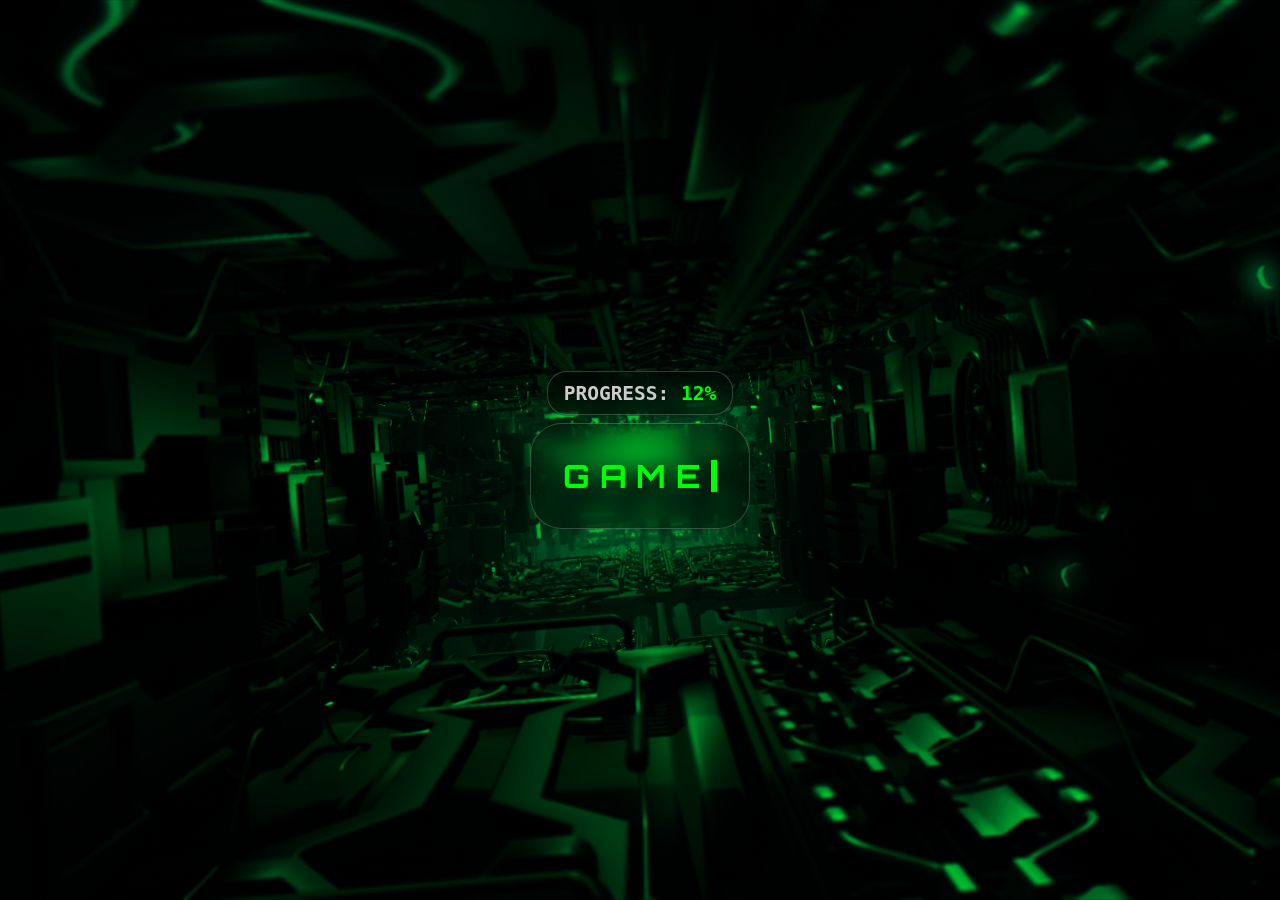
==== index.html @ bdadd158 "Add files via upload" ====
<!DOCTYPE html>
<html lang="en">
<head>
    <meta charset="UTF-8">
    <meta name="viewport" content="width=device-width, initial-scale=1.0">
    <title>Mini Project</title>
    <link rel="preconnect" href="https://fonts.googleapis.com">
    <link rel="preconnect" href="https://fonts.gstatic.com" crossorigin>
    <link href="https://fonts.googleapis.com/css2?family=Orbitron:wght@400..900&display=swap" rel="stylesheet">
    <style>
        * {
            padding: 0;
            margin: 0;
            transition: 0.3s ease;
            box-sizing: border-box;
            font-family: "Orbitron", monospace, sans-serif;
        }
        body{
            display: flex;
            flex-direction: column;
            align-items: center;
            justify-content: center;
            height: 100dvh;
            width: 100dvw;
            overflow: hidden;    
            background-image: url(3d-illustration-futuristic-design-spaceship-interior.jpg);
            background-size: cover;
            background-repeat: no-repeat;
            background-position: center;
            background-blend-mode: multiply;
            background-color: #0f3;
            padding: 2em;
            gap: .5em;
            text-align: center;
        }
        h2{
            color: #ccc;
            -webkit-backdrop-filter: blur(10px);
            backdrop-filter: blur(10px);
            padding: .5em .8em;
            background: #0005;
            border-radius: 1em;
            border: 1px solid #fff3;
            font-family: monospace;
            text-transform: uppercase;
            span{
                font-family: monospace;
                color: #0f0;    
            }
        }
        h1{
            display: flex;
            align-items: center;
            gap: .3em;
            color: #0f0;
            -webkit-backdrop-filter: blur(10px);
            backdrop-filter: blur(10px);
            padding: 1em;
            background: #0005;
            border-radius: 1em;
            border: 1px solid #fff3;
            span{
                display: none;
            }
            hr{
                height: 1em;
                border: 3px solid #0f0;
                animation: blink 0.7s linear infinite;
            }
        }
        @keyframes blink {
            0%, 45%, 100%{
                opacity: 0;
            }
            50%, 95%{
                opacity: 1;
            }
        }
    </style>    
</head>
<body>
    <h2>Progress: <span id="counter">0%</span></h2> 
    <h1>
        <span class="letter" title="15" id="1">G</span>
        <span class="letter" title="14" id="2">A</span>
        <span class="letter" title="13" id="3">M</span>
        <span class="letter" title="12" id="4">E</span>
        <span class="letter" title="11" id="5">•</span>
        <span class="letter" title="10" id="6">L</span>
        <span class="letter" title="9" id="7">O</span>
        <span class="letter" title="8" id="8">A</span>
        <span class="letter" title="7" id="9">D</span>
        <span class="letter" title="6" id="10">I</span>
        <span class="letter" title="5" id="11">N</span>
        <span class="letter" title="4" id="12">G</span>
        <span class="letter" title="3" id="13">.</span>
        <span class="letter" title="2" id="14">.</span>
        <span class="letter" title="1" id="15">.</span>
        <hr>
    </h1>  

    <script>
        const letters = document.querySelectorAll(".letter");
        const counter = document.getElementById("counter");
        
        function run(){            
            setTimeout(()=>{
                write();
            }, 1000);

            function write(){
                letters.forEach(letter => {
                    let num = Number(letter.id);
                    setTimeout(()=>{ 
                        letter.style.display = "block";
                    }, num*50);
                });
                setTimeout(()=>{erase()}, 2500);
            }

            function erase(){
                letters.forEach(letter => {
                    let num = Number(letter.title);
                    setTimeout(()=>{ 
                        letter.style.display = "none";
                    }, num*50);
                });
                setTimeout(()=>{write()}, 900);
            }

            let count = 0;
            setInterval(() => {
                if(count < 100) {
                    count++;
                    counter.textContent = count + '%';
                } else {                    
                    count = 100;
                }
            }, (1000*10)/100);

        }
        run();
        setTimeout(()=>{
            setTimeout(()=>{
                window.location = 'advance/index.html';
            }, 1000*10);
        }, 1000);

    </script> 
</body>
</html>
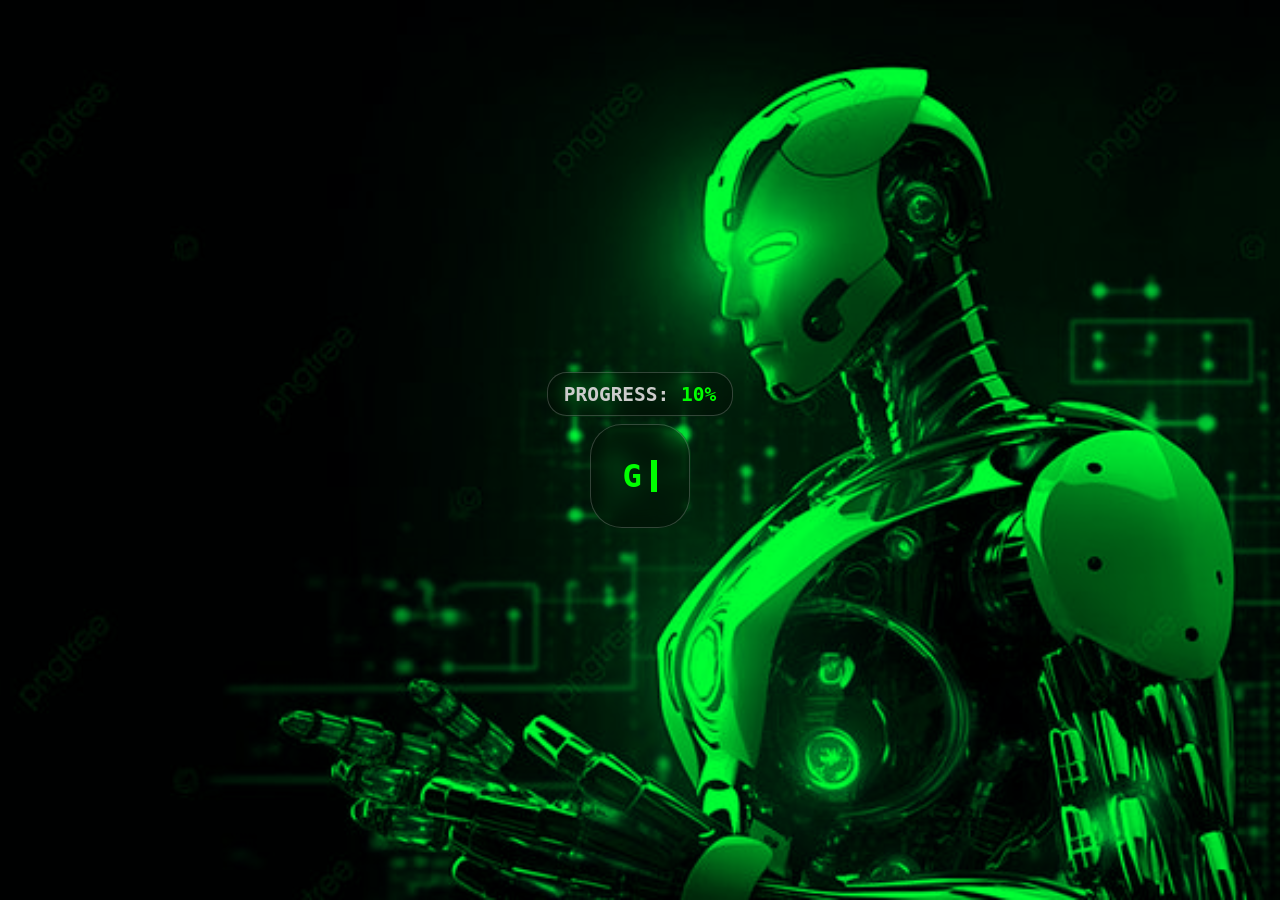
==== commit 2dd58518: "Modify background image and CSS styles Updated background image and adjusted styles." ====
--- a/index.html
+++ b/index.html
@@ -23,7 +23,7 @@
             height: 100dvh;
             width: 100dvw;
             overflow: hidden;    
-            background-image: url(3d-illustration-futuristic-design-spaceship-interior.jpg);
+            background-image: url(bgimg.jpg);
             background-size: cover;
             background-repeat: no-repeat;
             background-position: center;
@@ -148,4 +148,5 @@
 
     </script> 
 </body>
-</html>+
+</html>
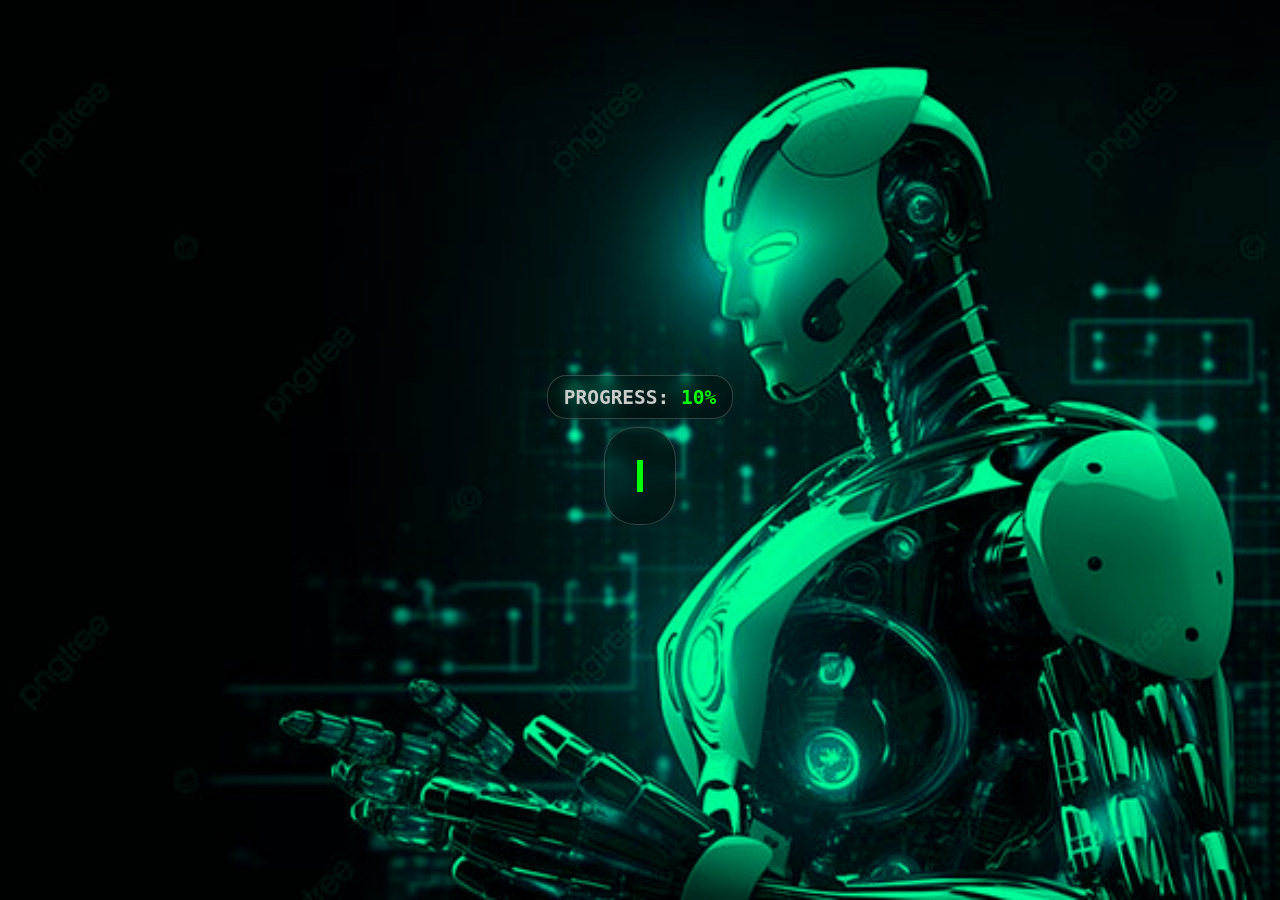
==== commit 12d029ce: "Modify styles and structure in index.html Updated background color and layout styles." ====
--- a/index.html
+++ b/index.html
@@ -28,7 +28,7 @@
             background-repeat: no-repeat;
             background-position: center;
             background-blend-mode: multiply;
-            background-color: #0f3;
+            background-color: #0f9;
             padding: 2em;
             gap: .5em;
             text-align: center;
@@ -50,7 +50,9 @@
         }
         h1{
             display: flex;
+            flex-wrap: wrap;
             align-items: center;
+            justify-content: center;
             gap: .3em;
             color: #0f0;
             -webkit-backdrop-filter: blur(10px);
@@ -150,3 +152,4 @@
 </body>
 
 </html>
+
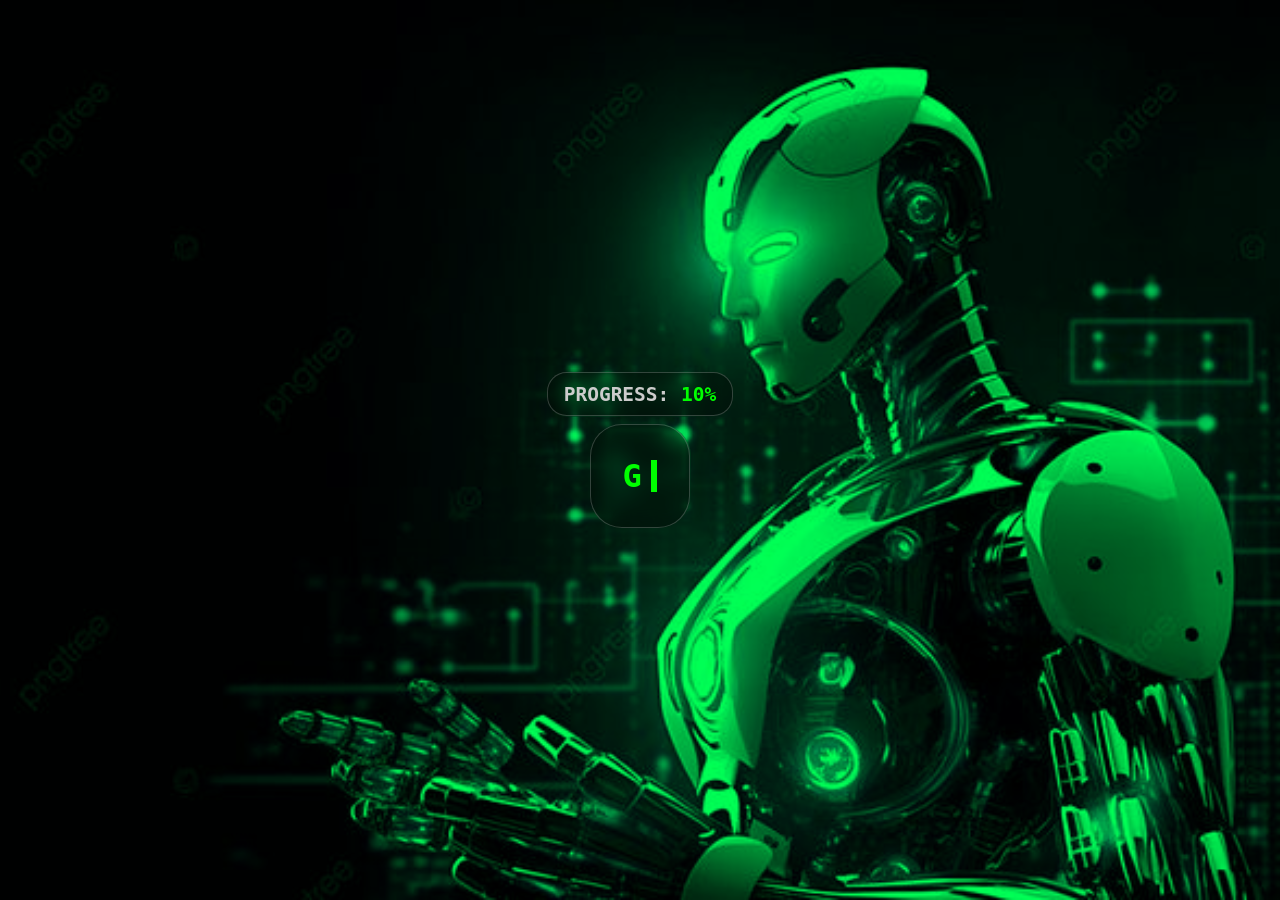
==== commit ba5103f3: "Copilot is thinking... 😂" ====
--- a/index.html
+++ b/index.html
@@ -28,7 +28,7 @@
             background-repeat: no-repeat;
             background-position: center;
             background-blend-mode: multiply;
-            background-color: #0f9;
+            background-color: #0f5;
             padding: 2em;
             gap: .5em;
             text-align: center;
@@ -153,3 +153,4 @@
 
 </html>
 
+
